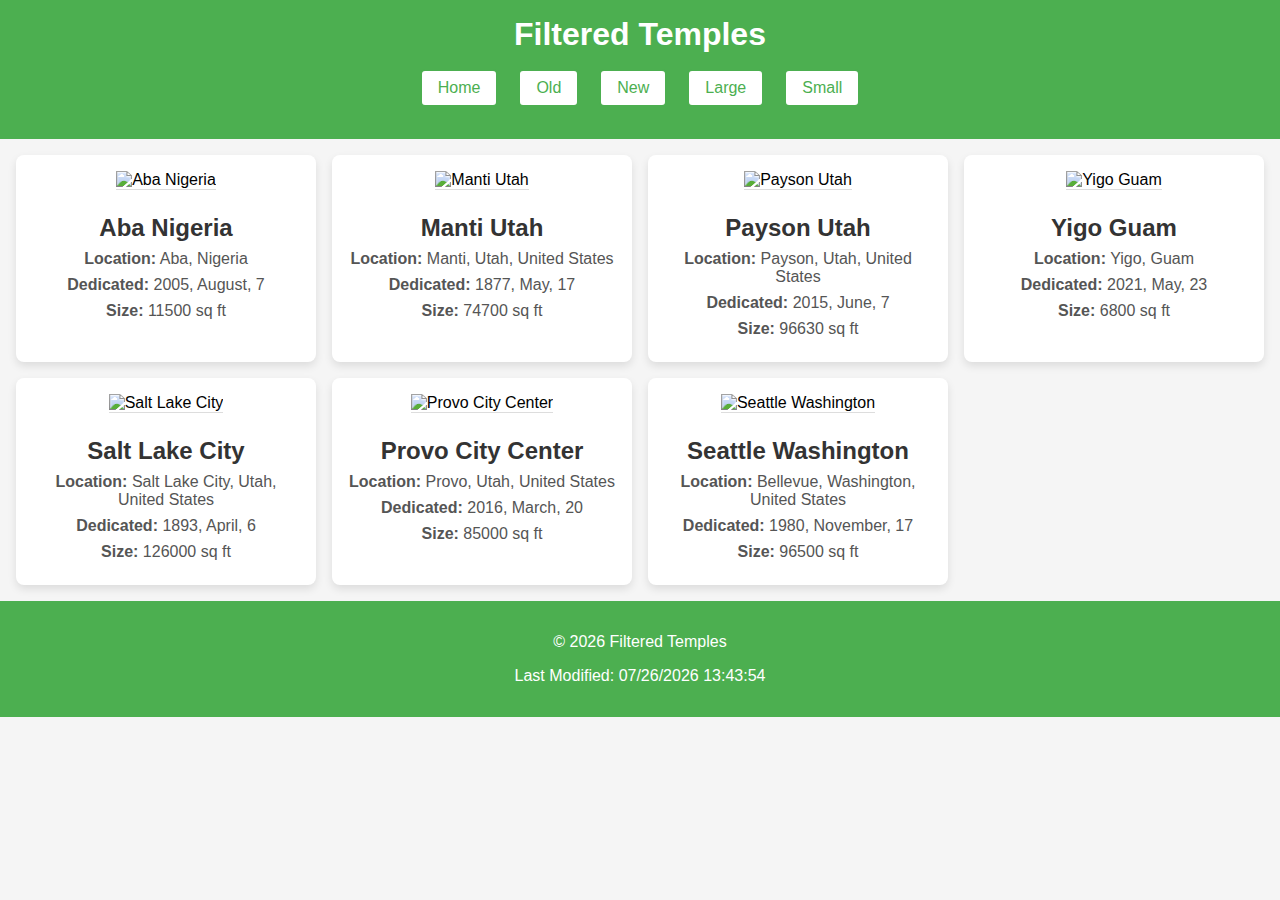
==== filtered-temples.html @ 19e53458 "changes" ====
<!DOCTYPE html>
<html lang="en">
<head>
    <meta charset="UTF-8">
    <meta name="viewport" content="width=device-width, initial-scale=1.0">
    <title>Filtered Temples</title>
    <link rel="stylesheet" href="styles/filtered-temple.css">
    <script src="scripts/filtered-temple.js" defer></script>
</head>
<body>
    <header>
        <h1>Filtered Temples</h1>
        <nav>
            <ul>
                <li><button onclick="filterTemples('all')">Home</button></li>
                <li><button onclick="filterTemples('old')">Old</button></li>
                <li><button onclick="filterTemples('new')">New</button></li>
                <li><button onclick="filterTemples('large')">Large</button></li>
                <li><button onclick="filterTemples('small')">Small</button></li>
            </ul>
        </nav>
    </header>

    <main>
        <div id="temples-container">
          
        </div>
    </main>

    <footer>
        <p>&copy; <span id="year"></span> Filtered Temples</p>
        <p>Last Modified: <span id="last-modified"></span></p>
    </footer>

    <script>
        // Automatically populate the year and last modified date in the footer
        document.getElementById('year').textContent = new Date().getFullYear();
        document.getElementById('last-modified').textContent = document.lastModified;
    </script>
</body>
</html>
---- styles/filtered-temple.css ----
/* General Styles */
body {
    font-family: Arial, sans-serif;
    margin: 0;
    padding: 0;
    box-sizing: border-box;
    background-color: #f5f5f5;
}

header {
    background-color: #4caf50;
    color: white;
    text-align: center;
    padding: 1rem;
}

header h1 {
    margin: 0;
    font-size: 2rem;
}

nav ul {
    display: flex;
    justify-content: center;
    list-style: none;
    padding: 0;
    margin: 1rem 0;
}

nav ul li {
    margin: 0 10px;
}

nav ul li button {
    padding: 0.5rem 1rem;
    background-color: #fff;
    border: 2px solid #4caf50;
    border-radius: 5px;
    color: #4caf50;
    cursor: pointer;
    font-size: 1rem;
}

nav ul li button:hover {
    background-color: #4caf50;
    color: white;
}

/* Temple Cards */
#temples-container {
    display: grid;
    grid-template-columns: repeat(auto-fit, minmax(300px, 1fr));
    gap: 1rem;
    padding: 1rem;
}

.temple-card {
    background: white;
    border-radius: 8px;
    box-shadow: 0 4px 8px rgba(0, 0, 0, 0.1);
    overflow: hidden;
    text-align: center;
    padding: 1rem;
}

.temple-card img {
    width: 100%;
    height: auto;
    border-bottom: 1px solid #ddd;
    margin-bottom: 1rem;
    
}

.temple-card h2 {
    font-size: 1.5rem;
    margin: 0.5rem 0;
    color: #333;
}

.temple-card p {
    font-size: 1rem;
    margin: 0.5rem 0;
    color: #555;
}
.temple-card.small-images img {
    max-width: 60%;
    height: auto;
}
/* Footer */
footer {
    text-align: center;
    padding: 1rem;
    background-color: #4caf50;
    color: white;
}
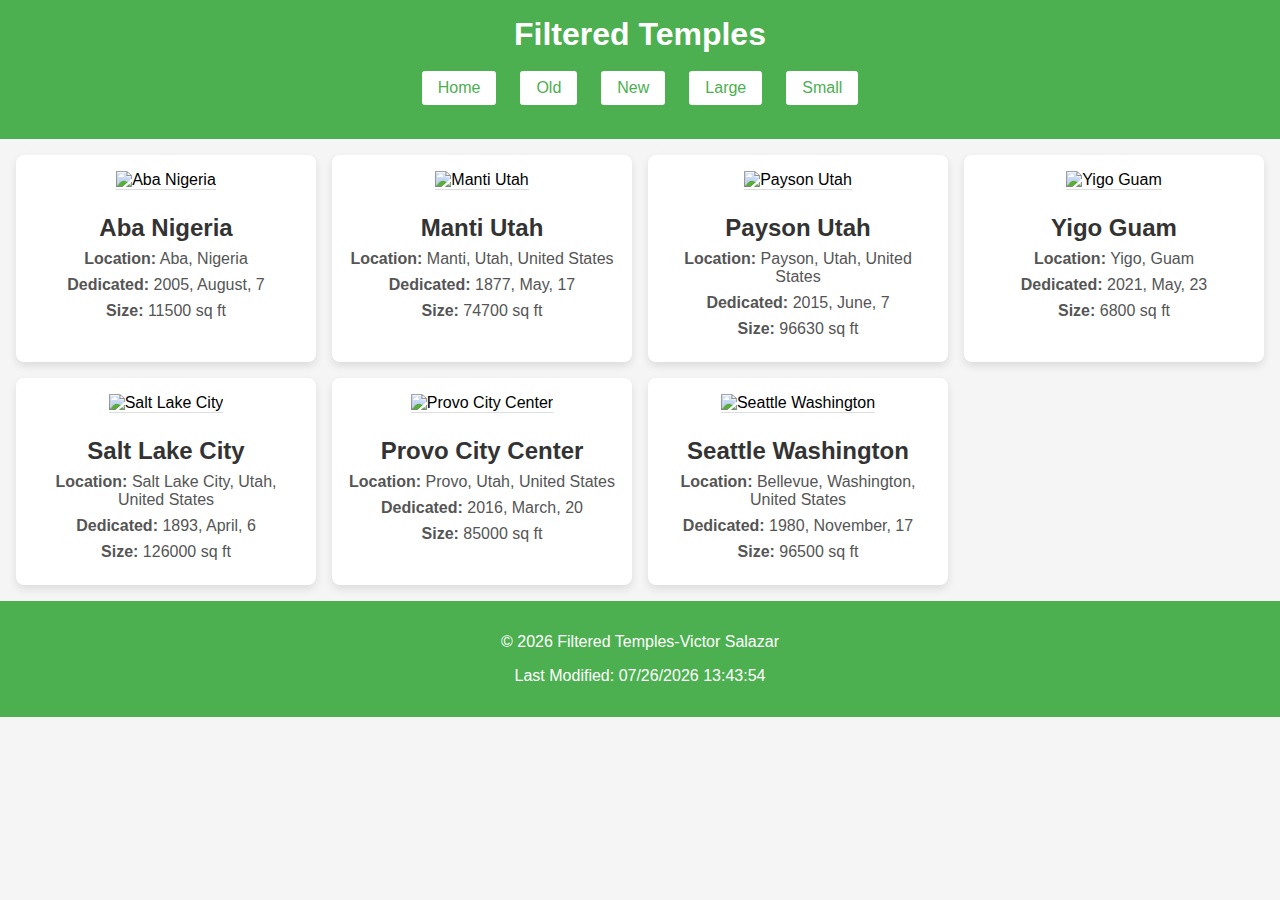
==== commit 117fee82: "change" ====
--- a/filtered-temples.html
+++ b/filtered-temples.html
@@ -28,7 +28,7 @@
     </main>
 
     <footer>
-        <p>&copy; <span id="year"></span> Filtered Temples</p>
+        <p>&copy; <span id="year"></span> Filtered Temples-Victor Salazar</p>
         <p>Last Modified: <span id="last-modified"></span></p>
     </footer>
 
--- a/styles/filtered-temple.css
+++ b/styles/filtered-temple.css
@@ -86,6 +86,14 @@
     max-width: 60%;
     height: auto;
 }
+.temple-card.more-small-images img {
+    max-width: 20%;
+    height: auto;
+}
+.temple-card.old-small-images img {
+    max-width: 40%;
+    height: auto;
+}
 /* Footer */
 footer {
     text-align: center;
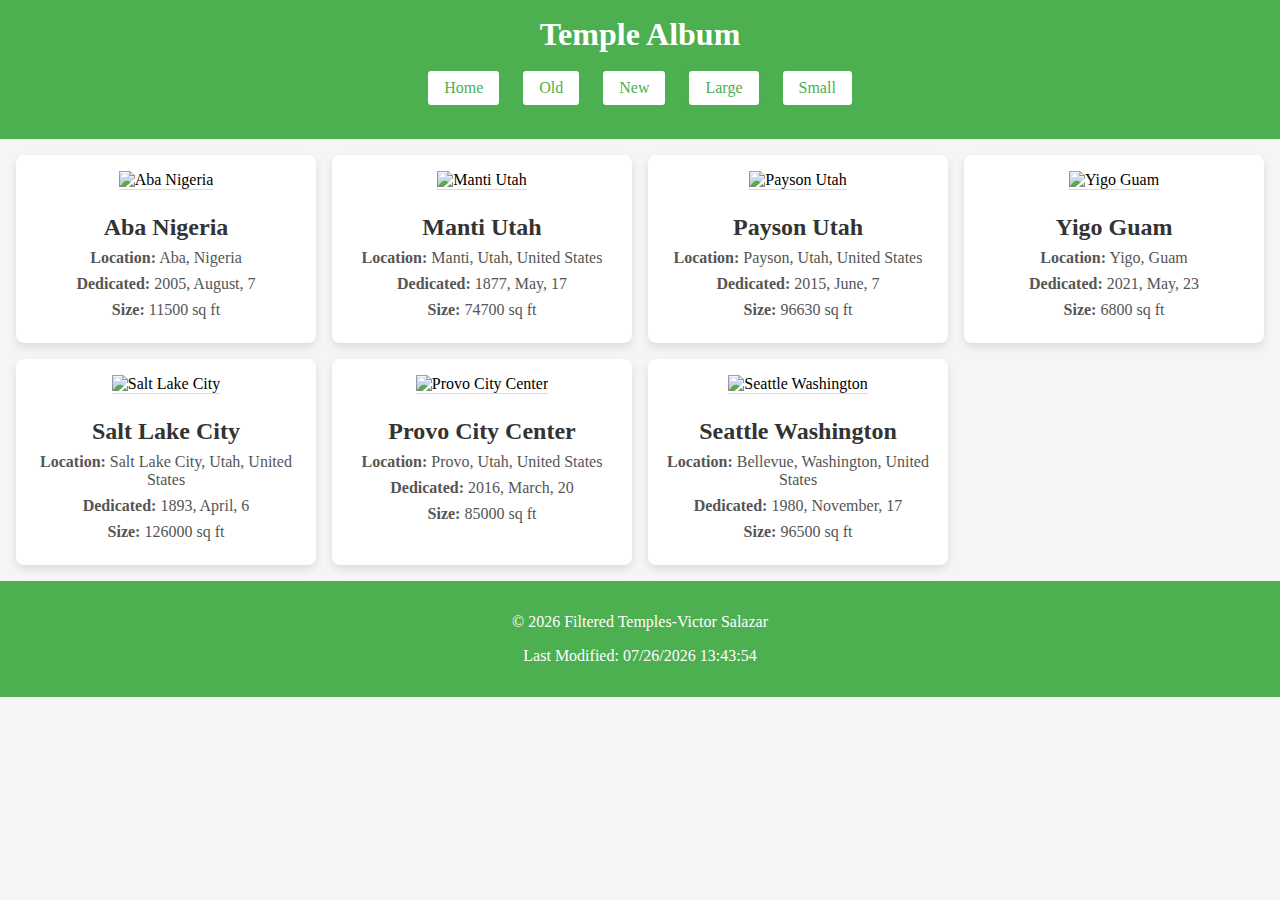
==== commit 39b4c5da: "changes" ====
--- a/filtered-temples.html
+++ b/filtered-temples.html
@@ -9,7 +9,7 @@
 </head>
 <body>
     <header>
-        <h1>Filtered Temples</h1>
+        <h1>Temple Album</h1>
         <nav>
             <ul>
                 <li><button onclick="filterTemples('all')">Home</button></li>
--- a/styles/filtered-temple.css
+++ b/styles/filtered-temple.css
@@ -1,6 +1,6 @@
 /* General Styles */
 body {
-    font-family: Arial, sans-serif;
+    font-family: 'Times New Roman', Times, serif; 
     margin: 0;
     padding: 0;
     box-sizing: border-box;
@@ -12,6 +12,8 @@
     color: white;
     text-align: center;
     padding: 1rem;
+    font-family: 'Times New Roman', Times, serif; 
+
 }
 
 header h1 {
@@ -39,6 +41,8 @@
     color: #4caf50;
     cursor: pointer;
     font-size: 1rem;
+    font-family: 'Times New Roman', Times, serif; /* Ensures cards use the font */
+
 }
 
 nav ul li button:hover {
@@ -61,6 +65,8 @@
     overflow: hidden;
     text-align: center;
     padding: 1rem;
+    font-family: 'Times New Roman', Times, serif; 
+
 }
 
 .temple-card img {
@@ -100,4 +106,6 @@
     padding: 1rem;
     background-color: #4caf50;
     color: white;
+    font-family: 'Times New Roman', Times, serif; 
+
 }
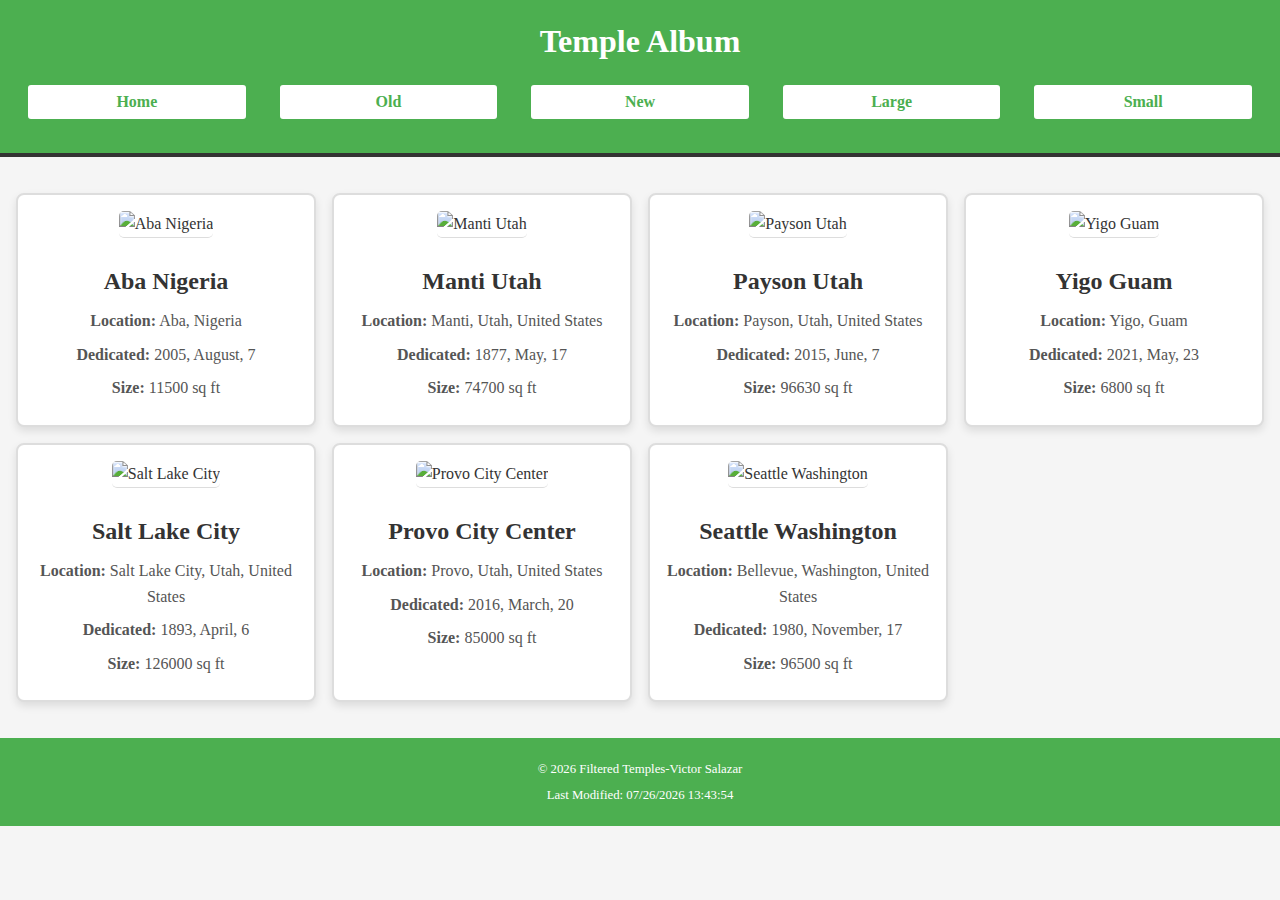
==== commit b8d599de: "changes" ====
--- a/filtered-temples.html
+++ b/filtered-temples.html
@@ -4,6 +4,7 @@
     <meta charset="UTF-8">
     <meta name="viewport" content="width=device-width, initial-scale=1.0">
     <title>Filtered Temples</title>
+    <link rel="stylesheet" href="styles/filtered-mobile.css">
     <link rel="stylesheet" href="styles/filtered-temple.css">
     <script src="scripts/filtered-temple.js" defer></script>
 </head>
--- a/styles/filtered-mobile.css
+++ b/styles/filtered-mobile.css
@@ -0,0 +1,111 @@
+/* General Reset */
+* {
+    margin: 0;
+    padding: 0;
+    box-sizing: border-box;
+}
+
+body {
+    font-family: 'Arial', sans-serif;
+    line-height: 1.6;
+    background-color: #f4f4f4;
+    color: #333;
+    padding: 10px;
+}
+
+/* Header Section */
+header {
+    background-color: #4CAF50; /* Green Theme */
+    color: white;
+    padding: 10px 20px;
+    text-align: center;
+    border-bottom: 4px solid #333;
+}
+
+header h1 {
+    font-size: 1.5rem;
+    margin-bottom: 10px;
+}
+
+nav ul {
+    display: flex;
+    justify-content: center;
+    gap: 10px;
+    list-style: none;
+    padding: 0;
+}
+
+nav ul li {
+    flex: 1;
+}
+
+nav ul button {
+    background-color: #fff;
+    color: #4CAF50;
+    font-size: 0.9rem;
+    font-weight: bold;
+    padding: 8px;
+    border: 2px solid #4CAF50;
+    border-radius: 5px;
+    cursor: pointer;
+    width: 100%;
+    text-align: center;
+}
+
+nav ul button:hover {
+    background-color: #4CAF50;
+    color: white;
+}
+
+/* Main Section */
+main {
+    margin-top: 20px;
+}
+
+#temples-container {
+    display: flex;
+    flex-direction: column;
+    gap: 15px;
+}
+
+/* Temple Card */
+.temple-card {
+    background: white;
+    padding: 10px;
+    border: 2px solid #ddd;
+    border-radius: 8px;
+    box-shadow: 0 2px 5px rgba(0, 0, 0, 0.1);
+    text-align: center;
+}
+
+.temple-card img {
+    width: 100%;
+    height: auto;
+    border-radius: 5px;
+    margin-bottom: 10px;
+}
+
+.temple-card h2 {
+    font-size: 1.2rem;
+    margin-bottom: 5px;
+    color: #4CAF50;
+}
+
+.temple-card p {
+    font-size: 0.9rem;
+    margin: 5px 0;
+}
+
+/* Footer Section */
+footer {
+    margin-top: 20px;
+    text-align: center;
+    padding: 10px 5px;
+    background-color: #333;
+    color: white;
+    font-size: 0.8rem;
+}
+
+footer p {
+    margin: 5px 0;
+}
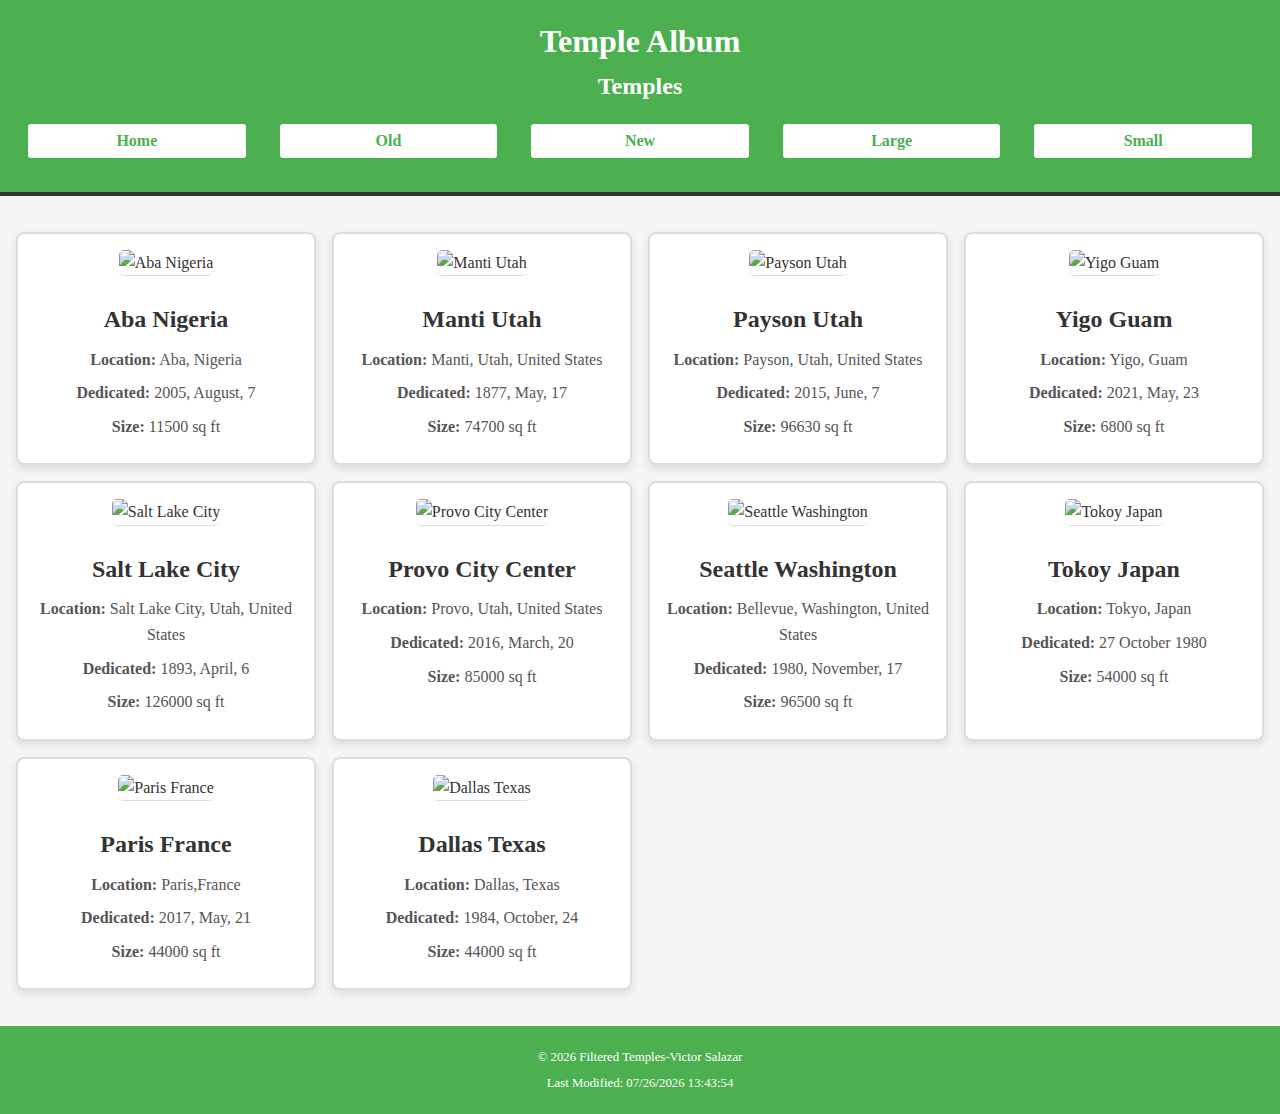
==== commit 05d3855e: "changes" ====
--- a/filtered-temples.html
+++ b/filtered-temples.html
@@ -3,14 +3,23 @@
 <head>
     <meta charset="UTF-8">
     <meta name="viewport" content="width=device-width, initial-scale=1.0">
-    <title>Filtered Temples</title>
+    <meta name="description" content="WDD 131 - Dynamic Web Fundamentals - Victor Salazar - Enhanced Temple Album">
+    <meta name="author" content="Victor Salazar">
+    <title>Temple Album</title>
     <link rel="stylesheet" href="styles/filtered-mobile.css">
     <link rel="stylesheet" href="styles/filtered-temple.css">
     <script src="scripts/filtered-temple.js" defer></script>
 </head>
 <body>
+    
+    <a href=""></a>
+    <a href=""></a>
+    <a href=""></a>
+    <a href=""></a>
+    <a href=""></a>
     <header>
         <h1>Temple Album</h1>
+        <h2>Temples</h2>
         <nav>
             <ul>
                 <li><button onclick="filterTemples('all')">Home</button></li>
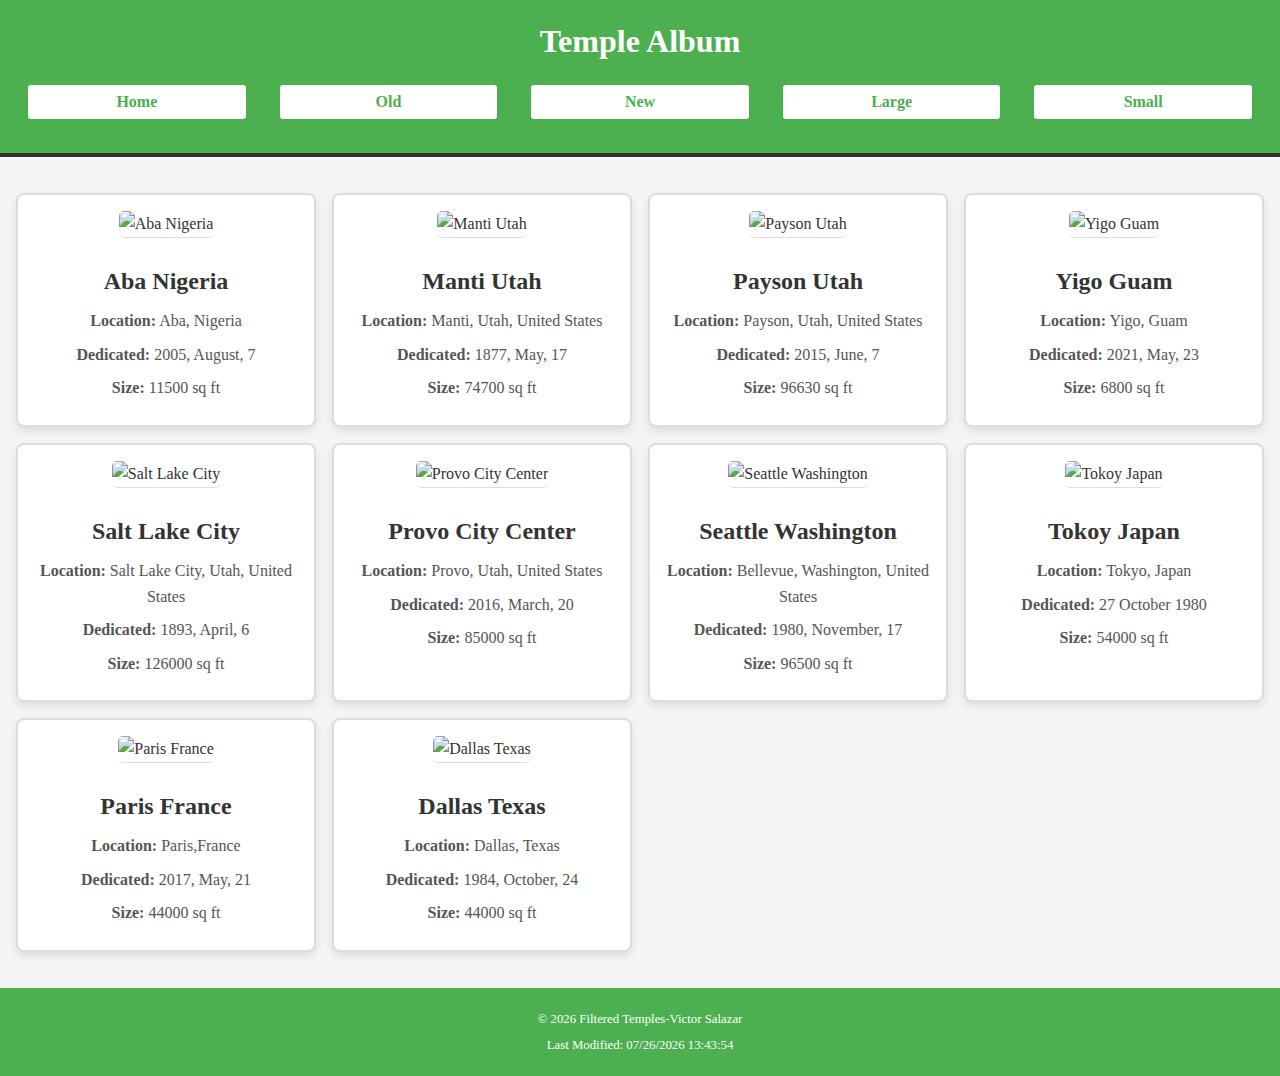
==== commit 3d9669f0: "changes" ====
--- a/filtered-temples.html
+++ b/filtered-temples.html
@@ -19,7 +19,7 @@
     <a href=""></a>
     <header>
         <h1>Temple Album</h1>
-        <h2>Temples</h2>
+       
         <nav>
             <ul>
                 <li><button onclick="filterTemples('all')">Home</button></li>
@@ -33,7 +33,7 @@
 
     <main>
         <div id="temples-container">
-          
+            <h2>Temples</h2>
         </div>
     </main>
 
